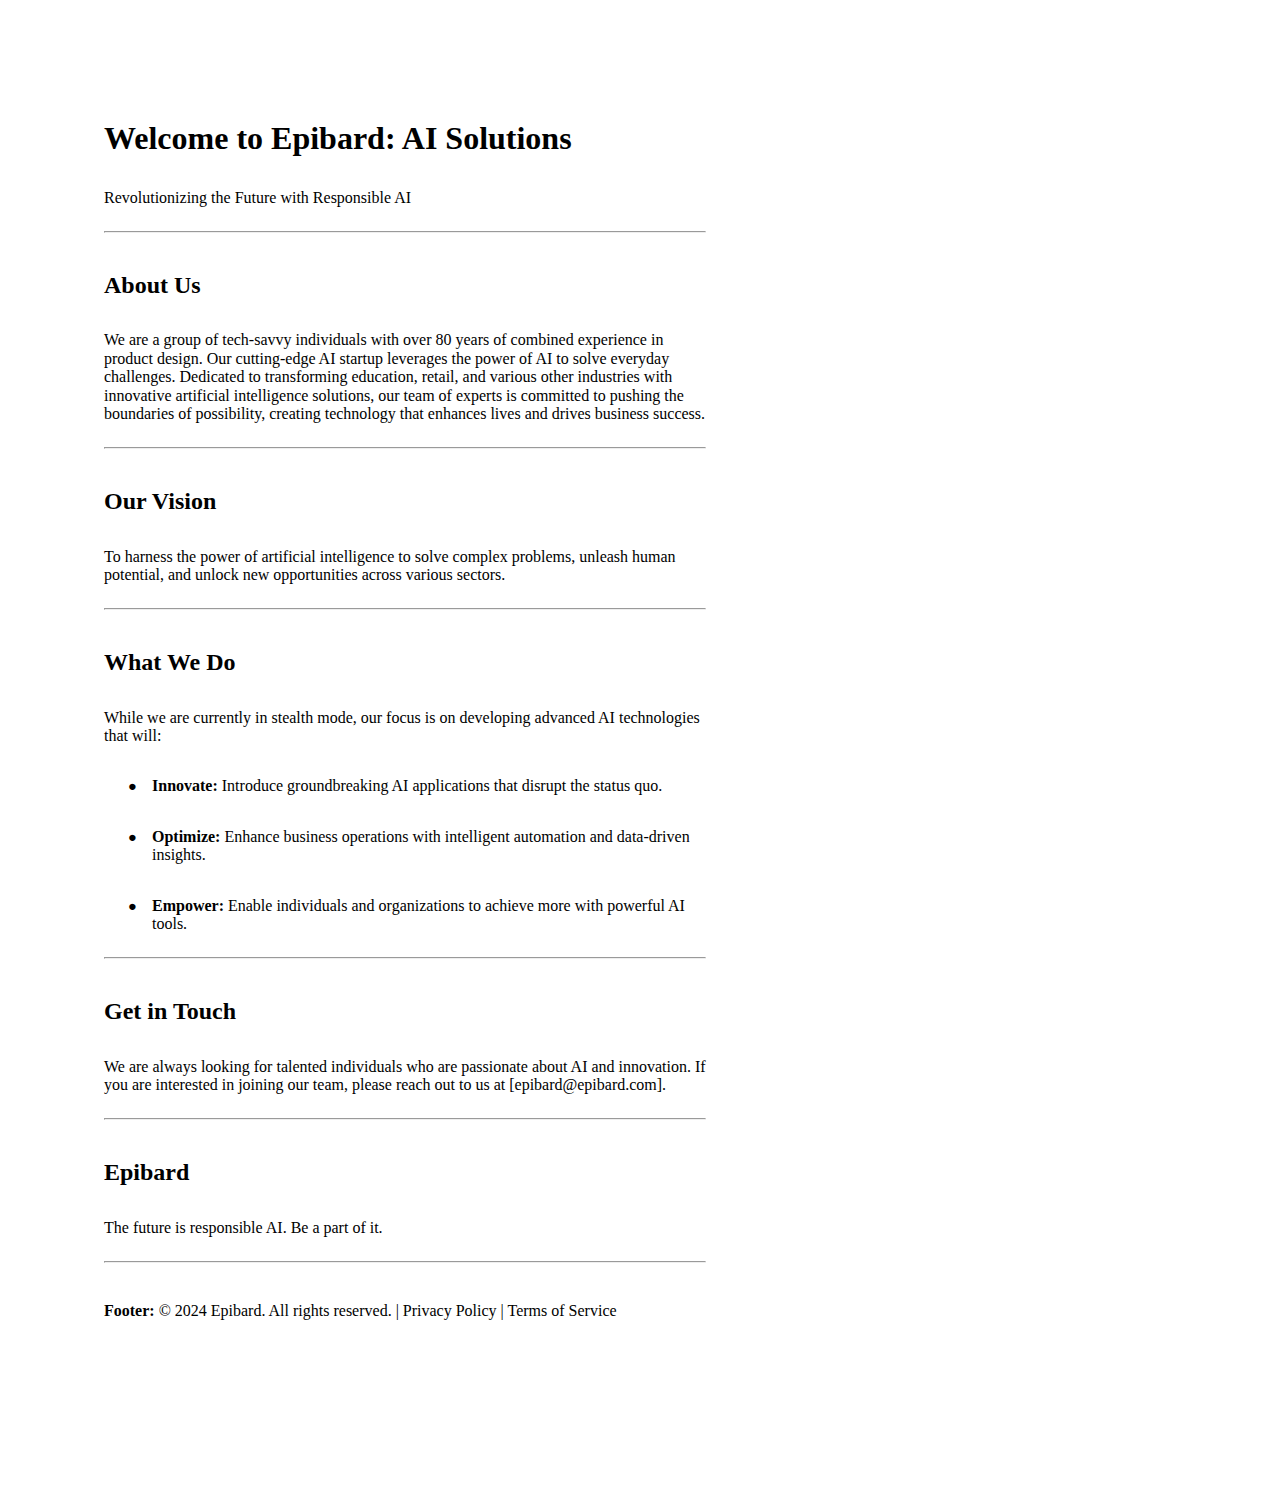
==== EpibardLandingPage.html @ a4601ed4 "base version" ====
<html><head><meta content="text/html; charset=UTF-8" http-equiv="content-type"><style type="text/css">ul.lst-kix_jso9b8vfsyb1-6{list-style-type:none}.lst-kix_jso9b8vfsyb1-7>li:before{content:"\0025cb   "}ul.lst-kix_jso9b8vfsyb1-5{list-style-type:none}ul.lst-kix_jso9b8vfsyb1-4{list-style-type:none}ul.lst-kix_jso9b8vfsyb1-3{list-style-type:none}.lst-kix_jso9b8vfsyb1-6>li:before{content:"\0025cf   "}ul.lst-kix_jso9b8vfsyb1-8{list-style-type:none}ul.lst-kix_jso9b8vfsyb1-7{list-style-type:none}.lst-kix_jso9b8vfsyb1-1>li:before{content:"\0025cb   "}li.li-bullet-0:before{margin-left:-18pt;white-space:nowrap;display:inline-block;min-width:18pt}.lst-kix_jso9b8vfsyb1-0>li:before{content:"\0025cf   "}.lst-kix_jso9b8vfsyb1-8>li:before{content:"\0025a0   "}.lst-kix_jso9b8vfsyb1-2>li:before{content:"\0025a0   "}.lst-kix_jso9b8vfsyb1-3>li:before{content:"\0025cf   "}ul.lst-kix_jso9b8vfsyb1-2{list-style-type:none}.lst-kix_jso9b8vfsyb1-5>li:before{content:"\0025a0   "}ul.lst-kix_jso9b8vfsyb1-1{list-style-type:none}ul.lst-kix_jso9b8vfsyb1-0{list-style-type:none}.lst-kix_jso9b8vfsyb1-4>li:before{content:"\0025cb   "}ol{margin:0;padding:0}table td,table th{padding:0}.c2{color:#000000;font-weight:400;text-decoration:none;vertical-align:baseline;font-size:11pt;font-family:"Arial";font-style:normal}.c10{color:#000000;font-weight:700;text-decoration:none;vertical-align:baseline;font-size:24pt;font-family:"Times New Roman";font-style:normal}.c7{padding-top:0pt;padding-bottom:0pt;line-height:1.15;orphans:2;widows:2;text-align:center;height:11pt}.c9{color:#000000;font-weight:700;text-decoration:none;vertical-align:baseline;font-size:18pt;font-family:"Times New Roman";font-style:normal}.c3{color:#000000;font-weight:400;text-decoration:none;vertical-align:baseline;font-size:12pt;font-family:"Times New Roman";font-style:normal}.c5{padding-top:0pt;padding-bottom:0pt;line-height:1.15;orphans:2;widows:2;text-align:left;height:11pt}.c0{padding-top:12pt;padding-bottom:12pt;line-height:1.15;orphans:2;widows:2;text-align:left}.c4{background-color:#ffffff;max-width:451.4pt;padding:72pt 72pt 72pt 72pt}.c1{font-size:12pt;font-family:"Times New Roman";font-weight:700}.c6{margin-left:36pt;padding-left:0pt}.c8{padding:0;margin:0}.title{padding-top:0pt;color:#000000;font-size:26pt;padding-bottom:3pt;font-family:"Arial";line-height:1.15;page-break-after:avoid;orphans:2;widows:2;text-align:left}.subtitle{padding-top:0pt;color:#666666;font-size:15pt;padding-bottom:16pt;font-family:"Arial";line-height:1.15;page-break-after:avoid;orphans:2;widows:2;text-align:left}li{color:#000000;font-size:11pt;font-family:"Arial"}p{margin:0;color:#000000;font-size:11pt;font-family:"Arial"}h1{padding-top:20pt;color:#000000;font-size:20pt;padding-bottom:6pt;font-family:"Arial";line-height:1.15;page-break-after:avoid;orphans:2;widows:2;text-align:left}h2{padding-top:18pt;color:#000000;font-size:16pt;padding-bottom:6pt;font-family:"Arial";line-height:1.15;page-break-after:avoid;orphans:2;widows:2;text-align:left}h3{padding-top:16pt;color:#434343;font-size:14pt;padding-bottom:4pt;font-family:"Arial";line-height:1.15;page-break-after:avoid;orphans:2;widows:2;text-align:left}h4{padding-top:14pt;color:#666666;font-size:12pt;padding-bottom:4pt;font-family:"Arial";line-height:1.15;page-break-after:avoid;orphans:2;widows:2;text-align:left}h5{padding-top:12pt;color:#666666;font-size:11pt;padding-bottom:4pt;font-family:"Arial";line-height:1.15;page-break-after:avoid;orphans:2;widows:2;text-align:left}h6{padding-top:12pt;color:#666666;font-size:11pt;padding-bottom:4pt;font-family:"Arial";line-height:1.15;page-break-after:avoid;font-style:italic;orphans:2;widows:2;text-align:left}</style></head><body class="c4 doc-content"><p class="c0"><span class="c10">Welcome to Epibard: AI Solutions</span></p><p class="c0"><span class="c3">Revolutionizing the Future with Responsible AI</span></p><hr><p class="c7"><span class="c3"></span></p><p class="c0"><span class="c9">About Us</span></p><p class="c0"><span class="c3">We are a group of tech-savvy individuals with over 80 years of combined experience in product design. Our cutting-edge AI startup leverages the power of AI to solve everyday challenges. Dedicated to transforming education, retail, and various other industries with innovative artificial intelligence solutions, our team of experts is committed to pushing the boundaries of possibility, creating technology that enhances lives and drives business success.</span></p><hr><p class="c7"><span class="c3"></span></p><p class="c0"><span class="c9">Our Vision</span></p><p class="c0"><span class="c3">To harness the power of artificial intelligence to solve complex problems, unleash human potential, and unlock new opportunities across various sectors.</span></p><hr><p class="c7"><span class="c3"></span></p><p class="c0"><span class="c9">What We Do</span></p><p class="c0"><span class="c3">While we are currently in stealth mode, our focus is on developing advanced AI technologies that will:</span></p><ul class="c8 lst-kix_jso9b8vfsyb1-0 start"><li class="c0 c6 li-bullet-0"><span class="c1">Innovate:</span><span class="c3">&nbsp;Introduce groundbreaking AI applications that disrupt the status quo.</span></li><li class="c0 c6 li-bullet-0"><span class="c1">Optimize:</span><span class="c3">&nbsp;Enhance business operations with intelligent automation and data-driven insights.</span></li><li class="c0 c6 li-bullet-0"><span class="c1">Empower:</span><span class="c3">&nbsp;Enable individuals and organizations to achieve more with powerful AI tools.</span></li></ul><hr><p class="c7"><span class="c3"></span></p><p class="c0"><span class="c9">Get in Touch</span></p><p class="c0"><span class="c3">We are always looking for talented individuals who are passionate about AI and innovation. If you are interested in joining our team, please reach out to us at [epibard@epibard.com].</span></p><hr><p class="c7"><span class="c3"></span></p><p class="c0"><span class="c9">Epibard</span></p><p class="c0"><span class="c3">The future is responsible AI. Be a part of it.</span></p><hr><p class="c7"><span class="c3"></span></p><p class="c0"><span class="c1">Footer:</span><span class="c3">&nbsp;&copy; 2024 Epibard. All rights reserved. | Privacy Policy | Terms of Service</span></p><p class="c0"><span class="c2">&nbsp;</span></p><p class="c5"><span class="c2"></span></p></body></html>
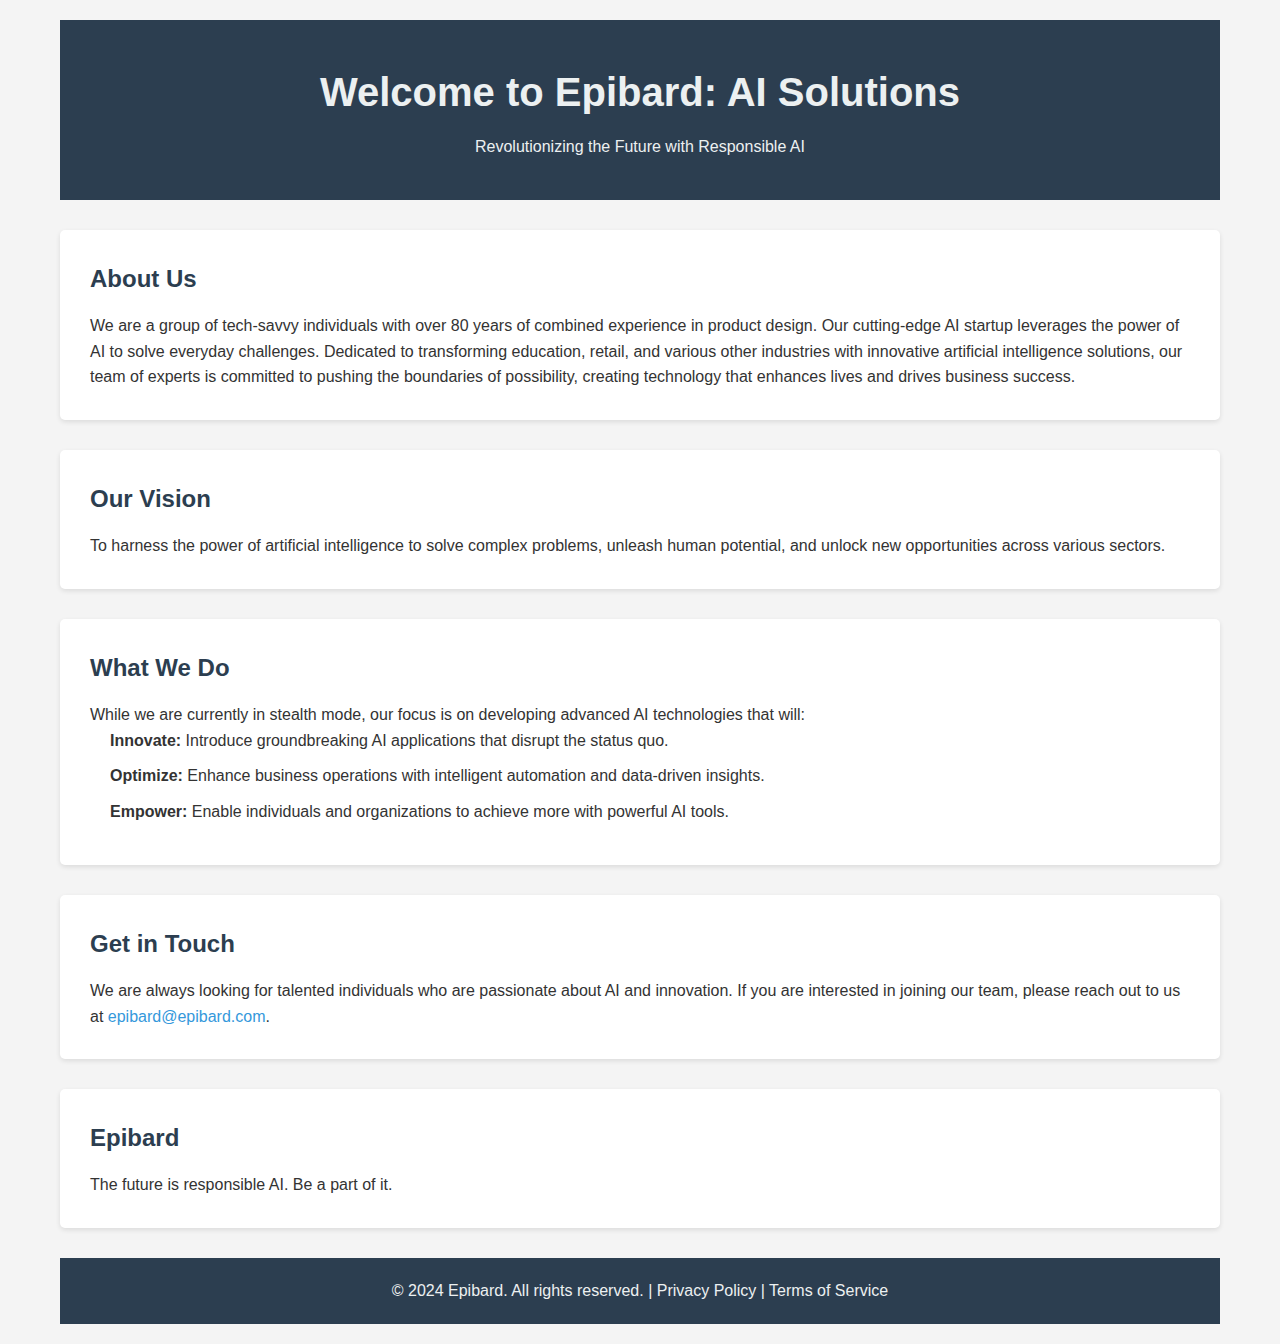
==== commit 2715e230: "Improved the HTML structure and added basic CSS to make the landing page look better and more modern" ====
--- a/EpibardLandingPage.html
+++ b/EpibardLandingPage.html
@@ -1 +1,51 @@
-<html><head><meta content="text/html; charset=UTF-8" http-equiv="content-type"><style type="text/css">ul.lst-kix_jso9b8vfsyb1-6{list-style-type:none}.lst-kix_jso9b8vfsyb1-7>li:before{content:"\0025cb   "}ul.lst-kix_jso9b8vfsyb1-5{list-style-type:none}ul.lst-kix_jso9b8vfsyb1-4{list-style-type:none}ul.lst-kix_jso9b8vfsyb1-3{list-style-type:none}.lst-kix_jso9b8vfsyb1-6>li:before{content:"\0025cf   "}ul.lst-kix_jso9b8vfsyb1-8{list-style-type:none}ul.lst-kix_jso9b8vfsyb1-7{list-style-type:none}.lst-kix_jso9b8vfsyb1-1>li:before{content:"\0025cb   "}li.li-bullet-0:before{margin-left:-18pt;white-space:nowrap;display:inline-block;min-width:18pt}.lst-kix_jso9b8vfsyb1-0>li:before{content:"\0025cf   "}.lst-kix_jso9b8vfsyb1-8>li:before{content:"\0025a0   "}.lst-kix_jso9b8vfsyb1-2>li:before{content:"\0025a0   "}.lst-kix_jso9b8vfsyb1-3>li:before{content:"\0025cf   "}ul.lst-kix_jso9b8vfsyb1-2{list-style-type:none}.lst-kix_jso9b8vfsyb1-5>li:before{content:"\0025a0   "}ul.lst-kix_jso9b8vfsyb1-1{list-style-type:none}ul.lst-kix_jso9b8vfsyb1-0{list-style-type:none}.lst-kix_jso9b8vfsyb1-4>li:before{content:"\0025cb   "}ol{margin:0;padding:0}table td,table th{padding:0}.c2{color:#000000;font-weight:400;text-decoration:none;vertical-align:baseline;font-size:11pt;font-family:"Arial";font-style:normal}.c10{color:#000000;font-weight:700;text-decoration:none;vertical-align:baseline;font-size:24pt;font-family:"Times New Roman";font-style:normal}.c7{padding-top:0pt;padding-bottom:0pt;line-height:1.15;orphans:2;widows:2;text-align:center;height:11pt}.c9{color:#000000;font-weight:700;text-decoration:none;vertical-align:baseline;font-size:18pt;font-family:"Times New Roman";font-style:normal}.c3{color:#000000;font-weight:400;text-decoration:none;vertical-align:baseline;font-size:12pt;font-family:"Times New Roman";font-style:normal}.c5{padding-top:0pt;padding-bottom:0pt;line-height:1.15;orphans:2;widows:2;text-align:left;height:11pt}.c0{padding-top:12pt;padding-bottom:12pt;line-height:1.15;orphans:2;widows:2;text-align:left}.c4{background-color:#ffffff;max-width:451.4pt;padding:72pt 72pt 72pt 72pt}.c1{font-size:12pt;font-family:"Times New Roman";font-weight:700}.c6{margin-left:36pt;padding-left:0pt}.c8{padding:0;margin:0}.title{padding-top:0pt;color:#000000;font-size:26pt;padding-bottom:3pt;font-family:"Arial";line-height:1.15;page-break-after:avoid;orphans:2;widows:2;text-align:left}.subtitle{padding-top:0pt;color:#666666;font-size:15pt;padding-bottom:16pt;font-family:"Arial";line-height:1.15;page-break-after:avoid;orphans:2;widows:2;text-align:left}li{color:#000000;font-size:11pt;font-family:"Arial"}p{margin:0;color:#000000;font-size:11pt;font-family:"Arial"}h1{padding-top:20pt;color:#000000;font-size:20pt;padding-bottom:6pt;font-family:"Arial";line-height:1.15;page-break-after:avoid;orphans:2;widows:2;text-align:left}h2{padding-top:18pt;color:#000000;font-size:16pt;padding-bottom:6pt;font-family:"Arial";line-height:1.15;page-break-after:avoid;orphans:2;widows:2;text-align:left}h3{padding-top:16pt;color:#434343;font-size:14pt;padding-bottom:4pt;font-family:"Arial";line-height:1.15;page-break-after:avoid;orphans:2;widows:2;text-align:left}h4{padding-top:14pt;color:#666666;font-size:12pt;padding-bottom:4pt;font-family:"Arial";line-height:1.15;page-break-after:avoid;orphans:2;widows:2;text-align:left}h5{padding-top:12pt;color:#666666;font-size:11pt;padding-bottom:4pt;font-family:"Arial";line-height:1.15;page-break-after:avoid;orphans:2;widows:2;text-align:left}h6{padding-top:12pt;color:#666666;font-size:11pt;padding-bottom:4pt;font-family:"Arial";line-height:1.15;page-break-after:avoid;font-style:italic;orphans:2;widows:2;text-align:left}</style></head><body class="c4 doc-content"><p class="c0"><span class="c10">Welcome to Epibard: AI Solutions</span></p><p class="c0"><span class="c3">Revolutionizing the Future with Responsible AI</span></p><hr><p class="c7"><span class="c3"></span></p><p class="c0"><span class="c9">About Us</span></p><p class="c0"><span class="c3">We are a group of tech-savvy individuals with over 80 years of combined experience in product design. Our cutting-edge AI startup leverages the power of AI to solve everyday challenges. Dedicated to transforming education, retail, and various other industries with innovative artificial intelligence solutions, our team of experts is committed to pushing the boundaries of possibility, creating technology that enhances lives and drives business success.</span></p><hr><p class="c7"><span class="c3"></span></p><p class="c0"><span class="c9">Our Vision</span></p><p class="c0"><span class="c3">To harness the power of artificial intelligence to solve complex problems, unleash human potential, and unlock new opportunities across various sectors.</span></p><hr><p class="c7"><span class="c3"></span></p><p class="c0"><span class="c9">What We Do</span></p><p class="c0"><span class="c3">While we are currently in stealth mode, our focus is on developing advanced AI technologies that will:</span></p><ul class="c8 lst-kix_jso9b8vfsyb1-0 start"><li class="c0 c6 li-bullet-0"><span class="c1">Innovate:</span><span class="c3">&nbsp;Introduce groundbreaking AI applications that disrupt the status quo.</span></li><li class="c0 c6 li-bullet-0"><span class="c1">Optimize:</span><span class="c3">&nbsp;Enhance business operations with intelligent automation and data-driven insights.</span></li><li class="c0 c6 li-bullet-0"><span class="c1">Empower:</span><span class="c3">&nbsp;Enable individuals and organizations to achieve more with powerful AI tools.</span></li></ul><hr><p class="c7"><span class="c3"></span></p><p class="c0"><span class="c9">Get in Touch</span></p><p class="c0"><span class="c3">We are always looking for talented individuals who are passionate about AI and innovation. If you are interested in joining our team, please reach out to us at [epibard@epibard.com].</span></p><hr><p class="c7"><span class="c3"></span></p><p class="c0"><span class="c9">Epibard</span></p><p class="c0"><span class="c3">The future is responsible AI. Be a part of it.</span></p><hr><p class="c7"><span class="c3"></span></p><p class="c0"><span class="c1">Footer:</span><span class="c3">&nbsp;&copy; 2024 Epibard. All rights reserved. | Privacy Policy | Terms of Service</span></p><p class="c0"><span class="c2">&nbsp;</span></p><p class="c5"><span class="c2"></span></p></body></html>+<!DOCTYPE html>
+<html lang="en">
+<head>
+    <meta charset="UTF-8">
+    <meta name="viewport" content="width=device-width, initial-scale=1.0">
+    <title>Epibard: AI Solutions - Revolutionizing the Future with Responsible AI</title>
+    <link rel="stylesheet" href="styles.css">
+</head>
+<body>
+    <header>
+        <h1>Welcome to Epibard: AI Solutions</h1>
+        <p>Revolutionizing the Future with Responsible AI</p>
+    </header>
+
+    <main>
+        <section id="about">
+            <h2>About Us</h2>
+            <p>We are a group of tech-savvy individuals with over 80 years of combined experience in product design. Our cutting-edge AI startup leverages the power of AI to solve everyday challenges. Dedicated to transforming education, retail, and various other industries with innovative artificial intelligence solutions, our team of experts is committed to pushing the boundaries of possibility, creating technology that enhances lives and drives business success.</p>
+        </section>
+
+        <section id="vision">
+            <h2>Our Vision</h2>
+            <p>To harness the power of artificial intelligence to solve complex problems, unleash human potential, and unlock new opportunities across various sectors.</p>
+        </section>
+
+        <section id="what-we-do">
+            <h2>What We Do</h2>
+            <p>While we are currently in stealth mode, our focus is on developing advanced AI technologies that will:</p>
+            <ul>
+                <li><strong>Innovate:</strong> Introduce groundbreaking AI applications that disrupt the status quo.</li>
+                <li><strong>Optimize:</strong> Enhance business operations with intelligent automation and data-driven insights.</li>
+                <li><strong>Empower:</strong> Enable individuals and organizations to achieve more with powerful AI tools.</li>
+            </ul>
+        </section>
+
+        <section id="contact">
+            <h2>Get in Touch</h2>
+            <p>We are always looking for talented individuals who are passionate about AI and innovation. If you are interested in joining our team, please reach out to us at <a href="mailto:epibard@epibard.com">epibard@epibard.com</a>.</p>
+        </section>
+
+        <section id="slogan">
+            <h2>Epibard</h2>
+            <p>The future is responsible AI. Be a part of it.</p>
+        </section>
+    </main>
+
+    <footer>
+        <p>&copy; 2024 Epibard. All rights reserved. | <a href="#">Privacy Policy</a> | <a href="#">Terms of Service</a></p>
+    </footer>
+</body>
+</html>
--- a/styles.css
+++ b/styles.css
@@ -0,0 +1,89 @@
+/* Reset some default styles */
+* {
+    margin: 0;
+    padding: 0;
+    box-sizing: border-box;
+}
+
+body {
+    font-family: Arial, sans-serif;
+    line-height: 1.6;
+    color: #333;
+    max-width: 1200px;
+    margin: 0 auto;
+    padding: 20px;
+    background-color: #f4f4f4;
+}
+
+header {
+    background-color: #2c3e50;
+    color: #ecf0f1;
+    text-align: center;
+    padding: 40px 0;
+    margin-bottom: 30px;
+}
+
+h1 {
+    font-size: 2.5em;
+    margin-bottom: 10px;
+}
+
+h2 {
+    color: #2c3e50;
+    margin-bottom: 15px;
+}
+
+section {
+    background-color: #fff;
+    padding: 30px;
+    margin-bottom: 30px;
+    border-radius: 5px;
+    box-shadow: 0 2px 5px rgba(0, 0, 0, 0.1);
+}
+
+ul {
+    list-style-type: none;
+    padding-left: 20px;
+}
+
+li {
+    margin-bottom: 10px;
+}
+
+a {
+    color: #3498db;
+    text-decoration: none;
+}
+
+a:hover {
+    text-decoration: underline;
+}
+
+footer {
+    text-align: center;
+    padding: 20px 0;
+    background-color: #2c3e50;
+    color: #ecf0f1;
+}
+
+footer a {
+    color: #ecf0f1;
+}
+
+@media (max-width: 768px) {
+    body {
+        padding: 10px;
+    }
+
+    header {
+        padding: 20px 0;
+    }
+
+    h1 {
+        font-size: 2em;
+    }
+
+    section {
+        padding: 20px;
+    }
+}
